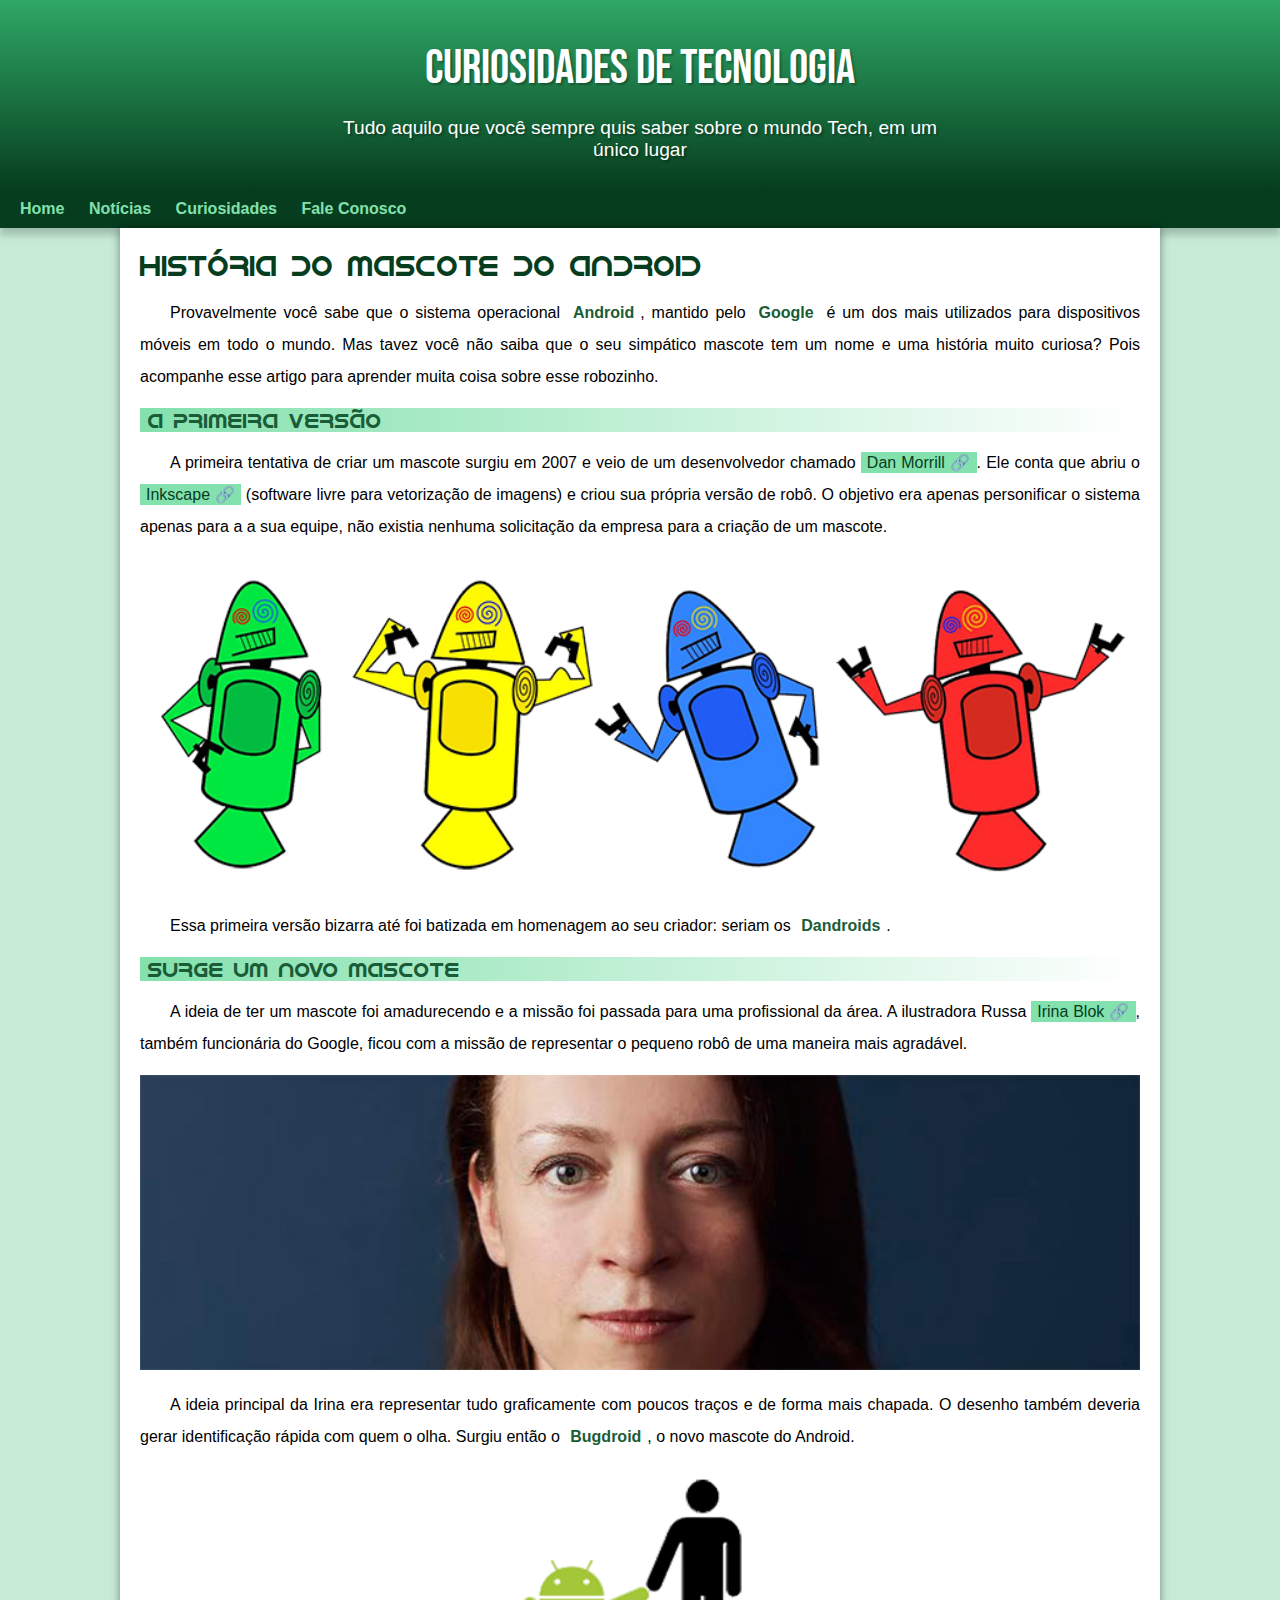
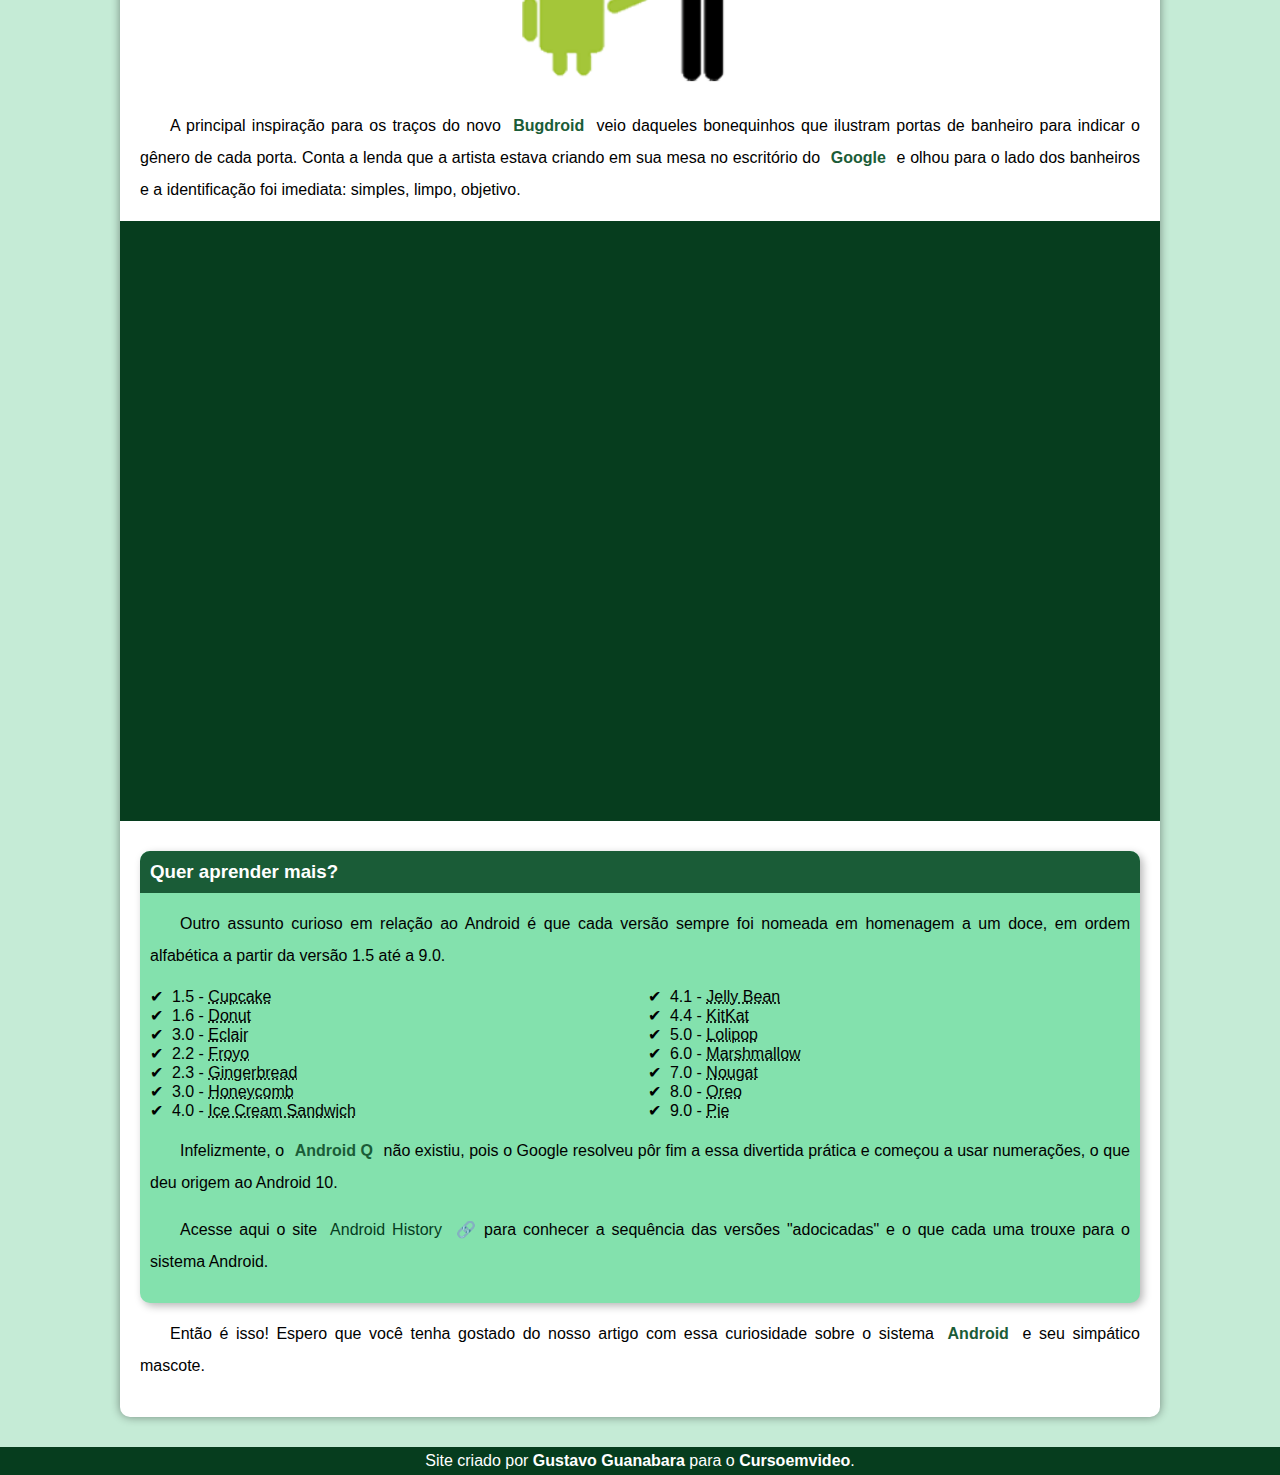
==== index.html @ c7a6f3a8 "Corrigindo erro" ====
<!DOCTYPE html>
<html lang="pt-br">
<head>
    <meta charset="UTF-8">
    <meta name="viewport" content="width=device-width, initial-scale=1.0">
    <title>Como Surgiu o mascote do Android</title>
    <link rel="shortcut icon" href="imagens/favicon.ico" type="image/x-icon">
    <link rel="stylesheet" href="estilo/style.css">
</head>
<body>
    <header>
        <h1>Curiosidades de Tecnologia</h1>
        <p>Tudo aquilo que você sempre quis saber sobre o mundo Tech, em um único lugar</p>
    </header>
    <nav>
        <a href="#">Home</a>
        <a href="#">Notícias</a>
        <a href="#">Curiosidades</a>
        <a href="#">Fale Conosco</a>
    </nav>
    <main>
        <article>
            <h1>
                História do Mascote do Android
            </h1>

            <p>
                Provavelmente você sabe que o sistema operacional <strong>Android</strong>, mantido pelo <strong>Google</strong> é um dos mais utilizados para dispositivos móveis em todo o mundo. Mas tavez você não saiba que o seu simpático mascote tem um nome e uma história muito curiosa? Pois acompanhe esse artigo para aprender muita coisa sobre esse robozinho.
            </p>

            <h2>
                A primeira versão
            </h2>

            <p>
                A primeira tentativa de criar um mascote surgiu em 2007 e veio de um desenvolvedor chamado <a href="https://androidcommunity.com/dan-morrill-shows-us-the-android-mascot-that-almost-was-20130103/" target="_blank" class="externo">Dan Morrill</a>. Ele conta que abriu o <a href="https://inkscape.org/pt-br/" target="_blank" class="externo">Inkscape</a> (software livre para vetorização de imagens) e criou sua própria versão de robô. O objetivo era apenas personificar o sistema apenas para a a sua equipe, não existia nenhuma solicitação da empresa para a criação de um mascote.
            </p>

            <picture>
                <source media="(max-width: 670px)" srcset="imagens/dan-droids-pq.png">
                <img src="imagens/dan-droids.png" alt="Primeiro mascote do Android">
            </picture>

            <p>
                Essa primeira versão bizarra até foi batizada em homenagem ao seu criador: seriam os <strong>Dandroids</strong>.
            </p>

            <h2>
                Surge um novo mascote
            </h2>

            <p>
                A ideia de ter um mascote foi amadurecendo e a missão foi passada para uma profissional da área. A ilustradora Russa <a href="https://www.irinablok.com/android" target="_blank" class="externo">Irina Blok</a>, também funcionária do Google, ficou com a missão de representar o pequeno robô de uma maneira mais agradável.
            </p>

            <picture>
                <source media="(max-width: 670px)" srcset="imagens/irina-blok-pq.jpg">
                <img src="imagens/irina-blok.jpg" alt="Irina Blok, criadora do Bugdroid">
            </picture>

            <p>
                A ideia principal da Irina era representar tudo graficamente com poucos traços e de forma mais chapada. O desenho também deveria gerar identificação rápida com quem o olha. Surgiu então o <strong>Bugdroid</strong>, o novo mascote do Android.
            </p>

           <img src="imagens/bugdroid.png" class="pequena
           " alt="Bugdroid">

            <p>
                A principal inspiração para os traços do novo <strong>Bugdroid</strong> veio daqueles bonequinhos que ilustram portas de banheiro para indicar o gênero de cada porta. Conta a lenda que a artista estava criando em sua mesa no escritório do <strong>Google</strong> e olhou para o lado dos banheiros e a identificação foi imediata: simples, limpo, objetivo.
            </p>

            <div class="video">
                <iframe width="560" height="315" src="https://www.youtube.com/embed/l2UDgpLz20M?si=Bk_HmAzy1Y3XlYhr" title="YouTube video player" frameborder="0" allow="accelerometer; autoplay; clipboard-write; encrypted-media; gyroscope; picture-in-picture; web-share" allowfullscreen></iframe>
            </div>
            
            <aside>
                <h3>
                    Quer aprender mais?
                </h3>

                <p>
                    Outro assunto curioso em relação ao Android é que cada versão sempre foi nomeada em homenagem a um doce, em ordem alfabética a partir da versão 1.5 até a 9.0.
                </p>
                <ul>
                    <li>1.5 - <abbr title="Bolo de copo">Cupcake</abbr></li>
                    <li>1.6 - <abbr title="Rosquinha">Donut</abbr></li>
                    <li>3.0 - <abbr title="Bomba">Eclair</abbr></li>
                    <li>2.2 - <abbr title="Iorgute congelado">Froyo</abbr></li>
                    <li>2.3 - <abbr title="Biscoito de Gengibre">Gingerbread</abbr></li>
                    <li>3.0 - <abbr title="Favo de Mel">Honeycomb</abbr></li>
                    <li>4.0 - <abbr title="Sanduíche de sorvete">Ice Cream Sandwich</abbr></li>
                    <li>4.1 - <abbr title="Jujuba">Jelly Bean</abbr></li>
                    <li>4.4 - <abbr title="KitKat">KitKat</abbr></li>
                    <li>5.0 - <abbr title="Pirulito">Lolipop</abbr></li>
                    <li>6.0 - <abbr title="Marshmallow">Marshmallow</abbr></li>
                    <li>7.0 - <abbr title="Torrone">Nougat</abbr></li>
                    <li>8.0 - <abbr title="Oreo">Oreo</abbr></li>
                    <li>9.0 - <abbr title="Torta">Pie</abbr></li>
                </ul>
                <p>
                    Infelizmente, o <strong>Android Q</strong> não existiu, pois o Google resolveu pôr fim a essa divertida prática e começou a usar numerações, o que deu origem ao Android 10.
                </p>
                <p>  
                    Acesse aqui o site <a href="https://www.android.com/intl/en_uk/history/#/donut" target="_blank" class="externo">Android History </a>para conhecer a sequência das versões "adocicadas" e o que cada uma trouxe para o sistema Android.
                </p>
            </aside>

            <p>
                Então é isso! Espero que você tenha gostado do nosso artigo com essa curiosidade sobre o sistema <strong>Android</strong> e seu simpático mascote.
            </p>
        </article>
    </main>
    <footer>
        <p>
        Site criado por <a href="https://gustavoguanabara.github.io/" target="_blank">Gustavo Guanabara</a> para o <a href="https://www.youtube.com/cursoemvideo" target="_blank">Cursoemvideo</a>.
        </p>
    </footer>
</body>
</html>
---- estilo/style.css ----
@charset "utf-8";

@import url('https://fonts.googleapis.com/css2?family=Bebas+Neue&display=swap');

@font-face{
    font-family: 'Android';
    src: url('../fontes/idroid.otf') format('opentype');
    font-weight: normal;
}


:root{
    --cor0: #c5ebd6;
    --cor1: #83e1ad;
    --cor2: #3ddc84;
    --cor3: #2fa866;
    --cor4: #1a5c37;
    --cor5: #063d1e;

    --fonte-padrao: Arial, Verdana, Helvetica, sans-serif;
    --fonte-destaque:'Bebas Neue', sans-serif;
    --fonte-android:'Android', sans-serif;
}

*{
    margin: 0px;
    padding: 0px;
}
body{
    background-color: var(--cor0);
    font-family: var(--fonte-padrao);
}

a.externo::after{
    content: '\00A0\1F517';
}

header{
    background-image: linear-gradient(to bottom, var(--cor3), var(--cor5));
    min-height: 150px;
    text-align: center;
    padding-top: 40px;
}

header>h1{
    color: white;
    font-family: var(--fonte-destaque);
    font-size: 3em;
    font-weight: normal;
    margin-bottom: 20px;
    text-shadow: 2px 2px 2px rgba(0, 0, 0, 0.267);
}

header>p{
    font-family: var(--fonte-padrao);
    font-size: 1.2em;
    color: white;
    max-width: 600px;
    padding-right: 10px;
    padding-left: 10px;
    margin: auto;
    margin-bottom: 20px;
    text-shadow: 2px 2px 2px rgba(0, 0, 0, 0.315);
}

nav{
    background-color: var(--cor5);
    padding: 10px;
    box-shadow: 0px 7px 7px rgba(0, 0, 0, 0.192);
}

nav>a{
    color: var(--cor1);
    padding: 10px;
    text-decoration: none;
    font-weight: bold;
    border-radius: 5px;
    transition-duration: 0.5s;
}

nav>a:hover{
    background-color: var(--cor3);
    color: var(--cor5);

}

main{
    background-color: white;
    min-width: 300px;
    max-width: 1000px;
    margin: auto;
    margin-bottom: 30px;
    padding: 20px;
    box-shadow: 0px 0px 10px rgba(0, 0, 0, 0.419)
    ;
    border-bottom-left-radius: 10px;
    border-bottom-right-radius: 10px;
}

main h1{
    color: var(--cor5);
    font-family: var(--fonte-android);
    font-weight: normal;
    font-size: 1.8em;
}

main h2{
    font-family: var(--fonte-android);
    color: var(--cor4);
    font-size: 1.3em;
    font-weight: normal;
    background-image: linear-gradient(to right, var(--cor1), transparent);
    text-indent: 8px;
}

main p{
    margin: 15px 0px;
    text-align: justify;
    text-indent: 30px;
    font-size: 1em;
    line-height: 2em;
}

main strong{
    color: var(--cor4);
    font-weight: bold;
    padding: 2px 6px;
}

main a{
    text-decoration: none;
    background-color: var(--cor1);
    color: var(--cor5);
    background-color: var(--cor1);
    padding: 2px 6px;
    transition-duration: 0.5s;
}

main a:hover{
    text-decoration: underline;
    color: var(--cor4);
    background-color: white;
}

main img{
    width: 100%;
}

main img.pequena{
    max-width: 350px;
    display: block;
    margin: auto;
}

div.video{
    background-color: var(--cor5);
    margin: 0px -20px 30px -20px;
    padding: 20px;
    padding-bottom: 58%;

    position:relative;
}

div.video > iframe{
    position:absolute;
    top: 5%;
    left: 5%;
    width: 90%;
    height: 90%;
}

aside{
    background-color: var(--cor1);
    padding: 10px;
    border-radius: 10px;
    box-shadow: 3px 3px 8px rgba(0, 0, 0, 0.285);
}

aside > h3{
    background-color: var(--cor4);
    color: white;
    padding: 10px;
    margin: -10px -10px 0 -10px;
    border-radius: 10px 10px 0px 0px;
}

aside>ul{
    list-style-type: '\2714\00A0\00A0' ;
    list-style-position: inside;
    columns: 2;
    text-decoration: none;
}

footer{
    background-color: var(--cor5);
    color: white;
    text-align: center;
    font-size: 0,8em;
    padding: 5px;
}

footer a{
    color: white;
    font-weight: bolder;
    text-decoration: none;
}

footer a:hover{
    text-decoration: underline;
    color: var(--cor1);
}
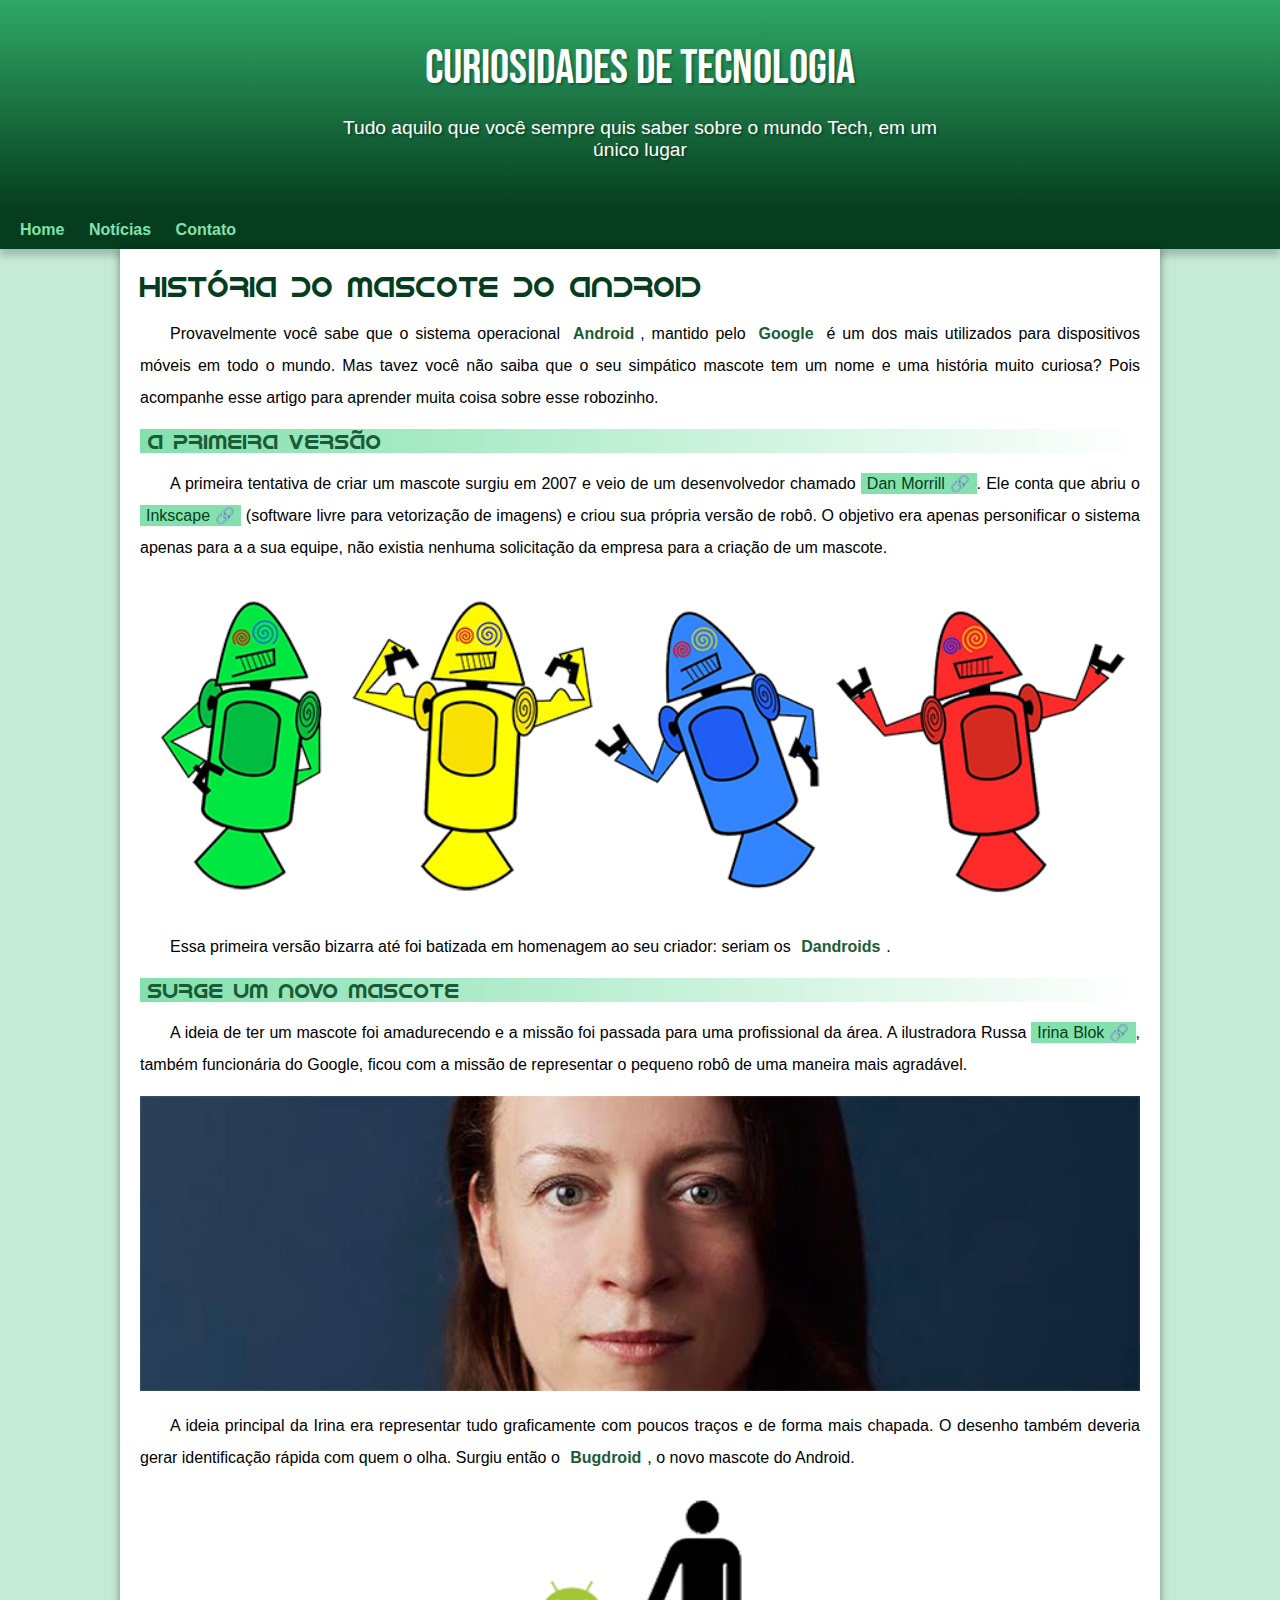
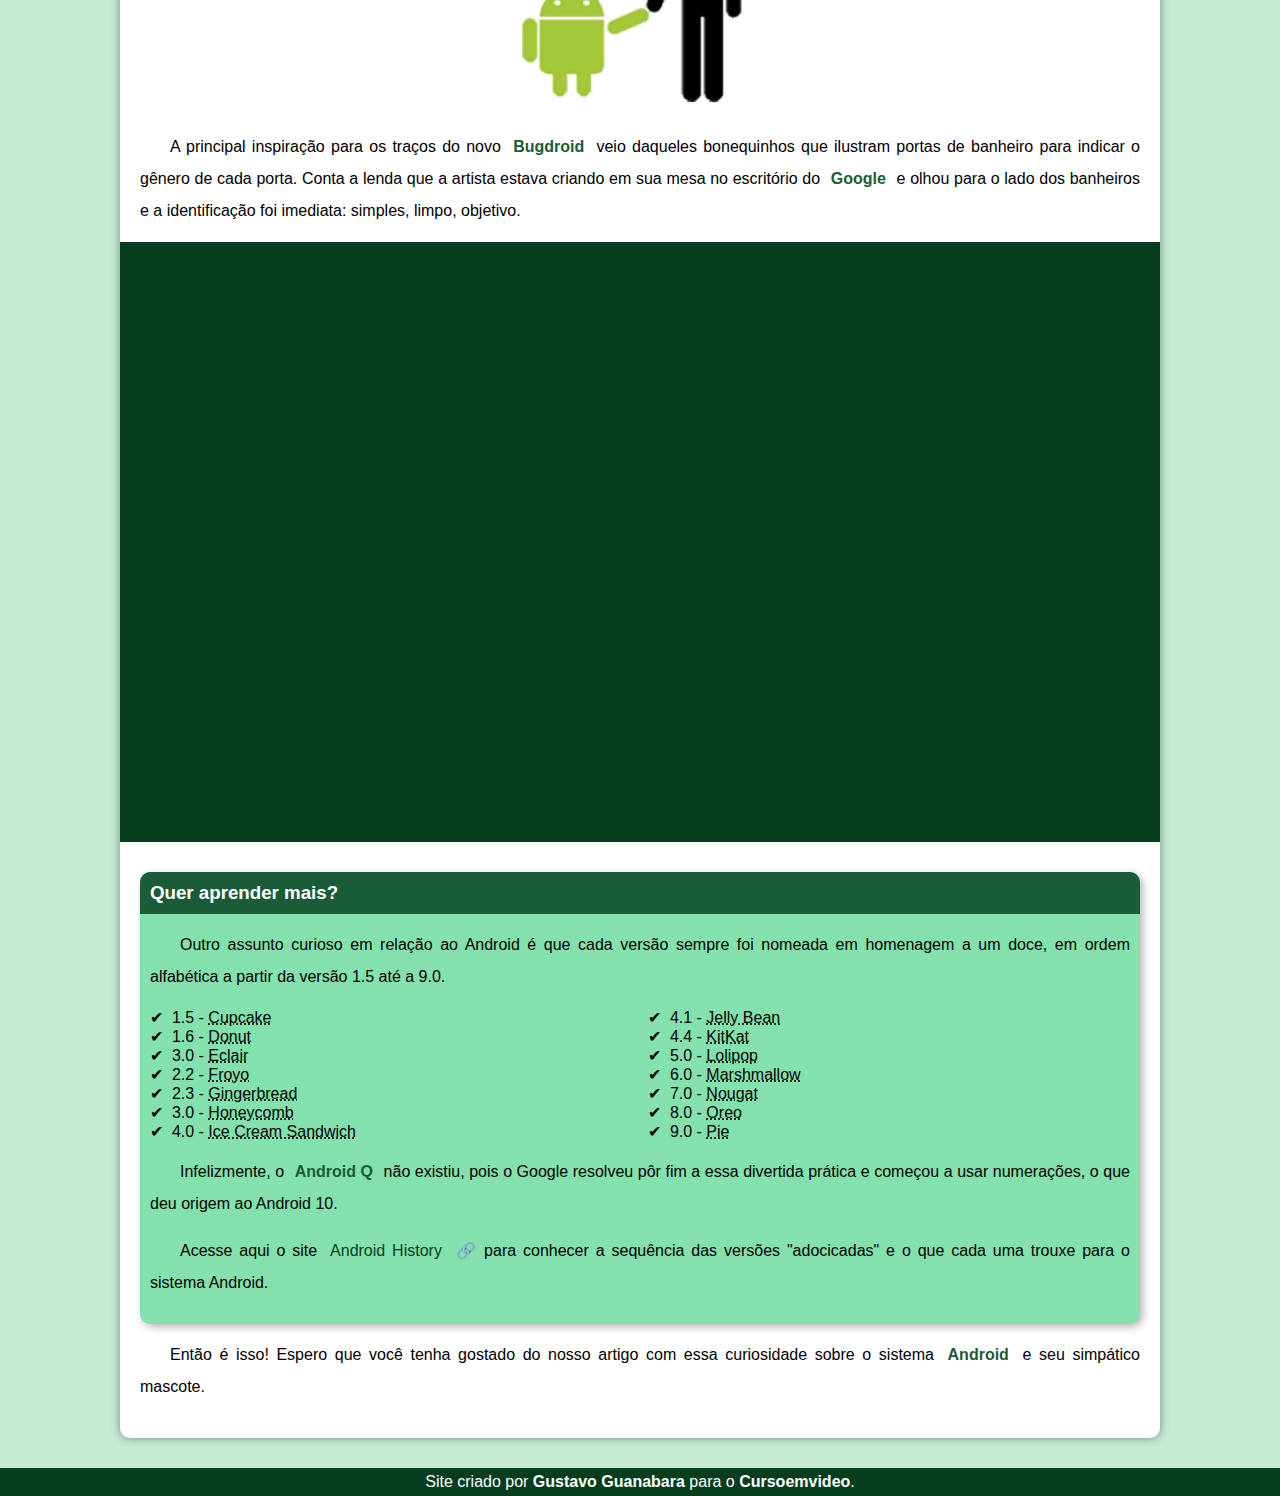
==== commit 4e339d7f: "Problema de Padding resolvida" ====
--- a/index.html
+++ b/index.html
@@ -15,8 +15,7 @@
     <nav>
         <a href="#">Home</a>
         <a href="#">Notícias</a>
-        <a href="#">Curiosidades</a>
-        <a href="#">Fale Conosco</a>
+        <a href="#">Contato</a>
     </nav>
     <main>
         <article>
--- a/estilo/style.css
+++ b/estilo/style.css
@@ -59,7 +59,7 @@
     padding-right: 10px;
     padding-left: 10px;
     margin: auto;
-    margin-bottom: 20px;
+    padding-bottom: 50px;
     text-shadow: 2px 2px 2px rgba(0, 0, 0, 0.315);
 }
 
